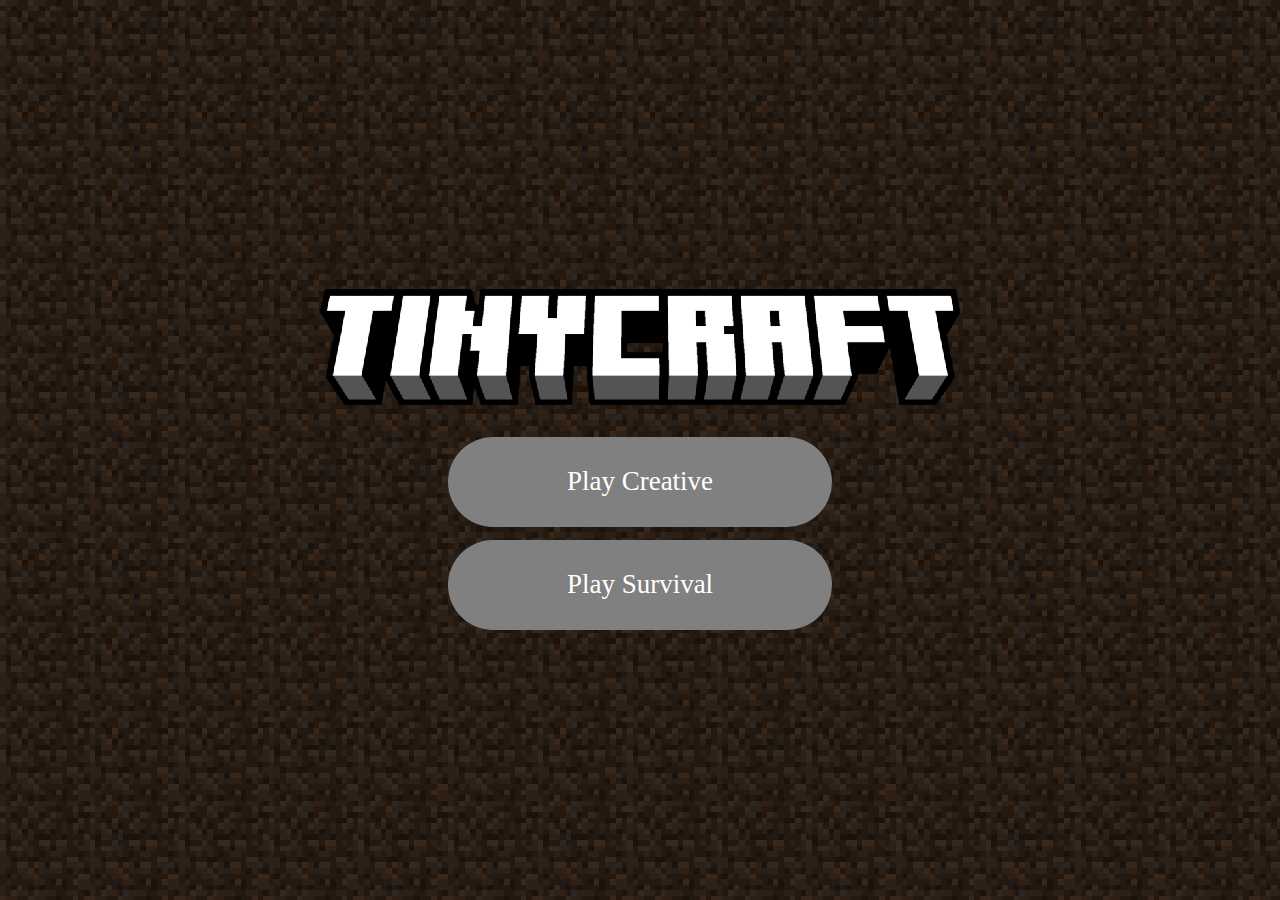
==== index.html @ 6003dbe5 "made game" ====
<!DOCTYPE html>
<html lang="en">
<head>
    <meta charset="UTF-8">
    <meta name="viewport" content="width=device-width, initial-scale=1.0">
    <title>TinyCraft</title>
    <link rel="stylesheet" href="index.css">
</head>
<body>
    <img src="/textures/menu/tinycraft.png" alt="">
    <a href="creative.html">Play Creative</a>
    <a href="#">Play Survival</a>
</body>
</html>
---- index.css ----
body {
    display: flex;
    flex-direction: column;
    background-image: url(textures/menu/dirt.png);
    image-rendering: pixelated;
    background-size: 7%;
    align-items: center;
    justify-content: center;
    height: 100vh; /* Set the height of the body to 100% of the viewport height */
    margin: 0; /* Remove default margin */
    padding: 0; /* Remove default padding */
}

img {
    width: 50%;
    margin: 2%;
}

a {
    display: flex;
    margin: 0.5%;
    width: 30%;
    height: 10%; /* This will now work as expected */
    justify-content: center;
    align-items: center;
    background-color: grey;
    border-radius: 100vh;
    text-align: center;
    text-decoration: none;
    color: white;
    font-size: 3vh;
}

@media (max-width: 400px) {
    body {
        background-size: 20%;
    }

    a {
        width: 50%;
        height: 20%;
    }

    img {
        width: 90%;
    }
}
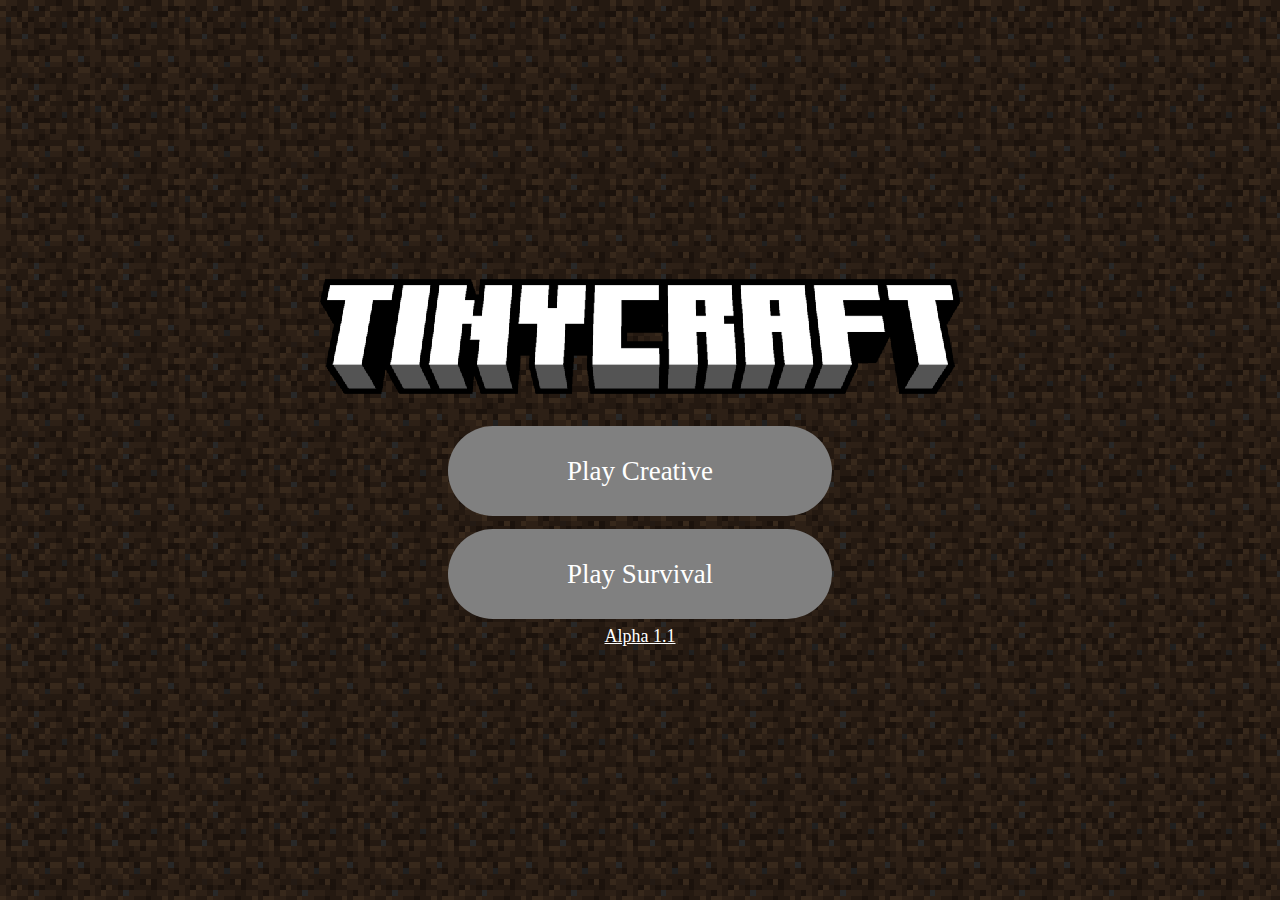
==== commit bb98a911: "Added Colored Glass Added Wool Added Terracotta Added Glazed Terracotta Added Concrete Added a chang" ====
--- a/index.html
+++ b/index.html
@@ -8,7 +8,8 @@
 </head>
 <body>
     <img src="/textures/menu/tinycraft.png" alt="">
-    <a href="creative.html">Play Creative</a>
-    <a href="#">Play Survival</a>
+    <a class="button" href="creative.html">Play Creative</a>
+    <a class="button" href="#">Play Survival</a>
+    <a href="changelog.html">Alpha 1.1</a>
 </body>
 </html>--- a/index.css
+++ b/index.css
@@ -9,6 +9,7 @@
     height: 100vh; /* Set the height of the body to 100% of the viewport height */
     margin: 0; /* Remove default margin */
     padding: 0; /* Remove default padding */
+    color: white;
 }
 
 img {
@@ -17,10 +18,15 @@
 }
 
 a {
+    color: white;
+    font-size: 2vh;
+}
+
+.button {
     display: flex;
     margin: 0.5%;
     width: 30%;
-    height: 10%; /* This will now work as expected */
+    height: 10%;
     justify-content: center;
     align-items: center;
     background-color: grey;
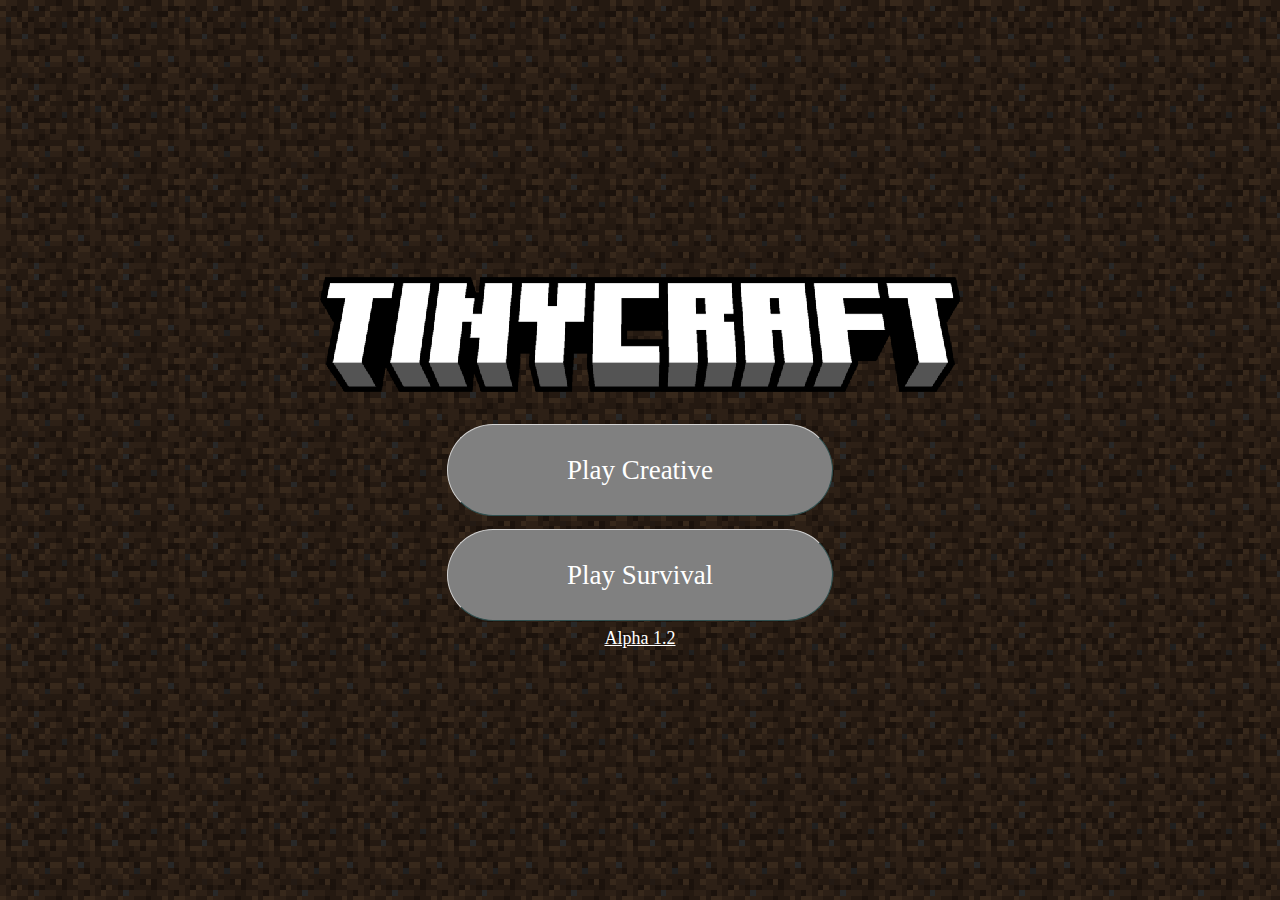
==== commit 362af50d: "Added Obsidian and Crying Obsidian Added Coarse Dirt, Dirt Path and Rooted Dirt Added Acacia Wood Ad" ====
--- a/index.html
+++ b/index.html
@@ -10,6 +10,6 @@
     <img src="/textures/menu/tinycraft.png" alt="">
     <a class="button" href="creative.html">Play Creative</a>
     <a class="button" href="#">Play Survival</a>
-    <a href="changelog.html">Alpha 1.1</a>
+    <a href="changelog.html">Alpha 1.2</a>
 </body>
 </html>--- a/index.css
+++ b/index.css
@@ -22,6 +22,18 @@
     font-size: 2vh;
 }
 
+h1 {
+    margin: 0px;
+}
+
+br {
+    margin: 10px;
+}
+
+.version {
+    width: 50%;
+}
+
 .button {
     display: flex;
     margin: 0.5%;
@@ -30,12 +42,29 @@
     justify-content: center;
     align-items: center;
     background-color: grey;
+    border-top: 1px solid lightgrey;
+    border-left: 1px solid lightgrey;
+    border-bottom: 1px solid darkslategray;
+    border-right: 1px solid darkslategray;
     border-radius: 100vh;
     text-align: center;
     text-decoration: none;
     color: white;
     font-size: 3vh;
 }
+
+.button:hover {
+    background-color: rgb(164, 164, 164);
+}
+
+.button:active {
+    background-color: grey;
+    border-bottom: 1px solid lightgrey;
+    border-right: 1px solid lightgrey;
+    border-top: 1px solid darkslategray;
+    border-left: 1px solid darkslategray;
+}
+
 
 @media (max-width: 400px) {
     body {
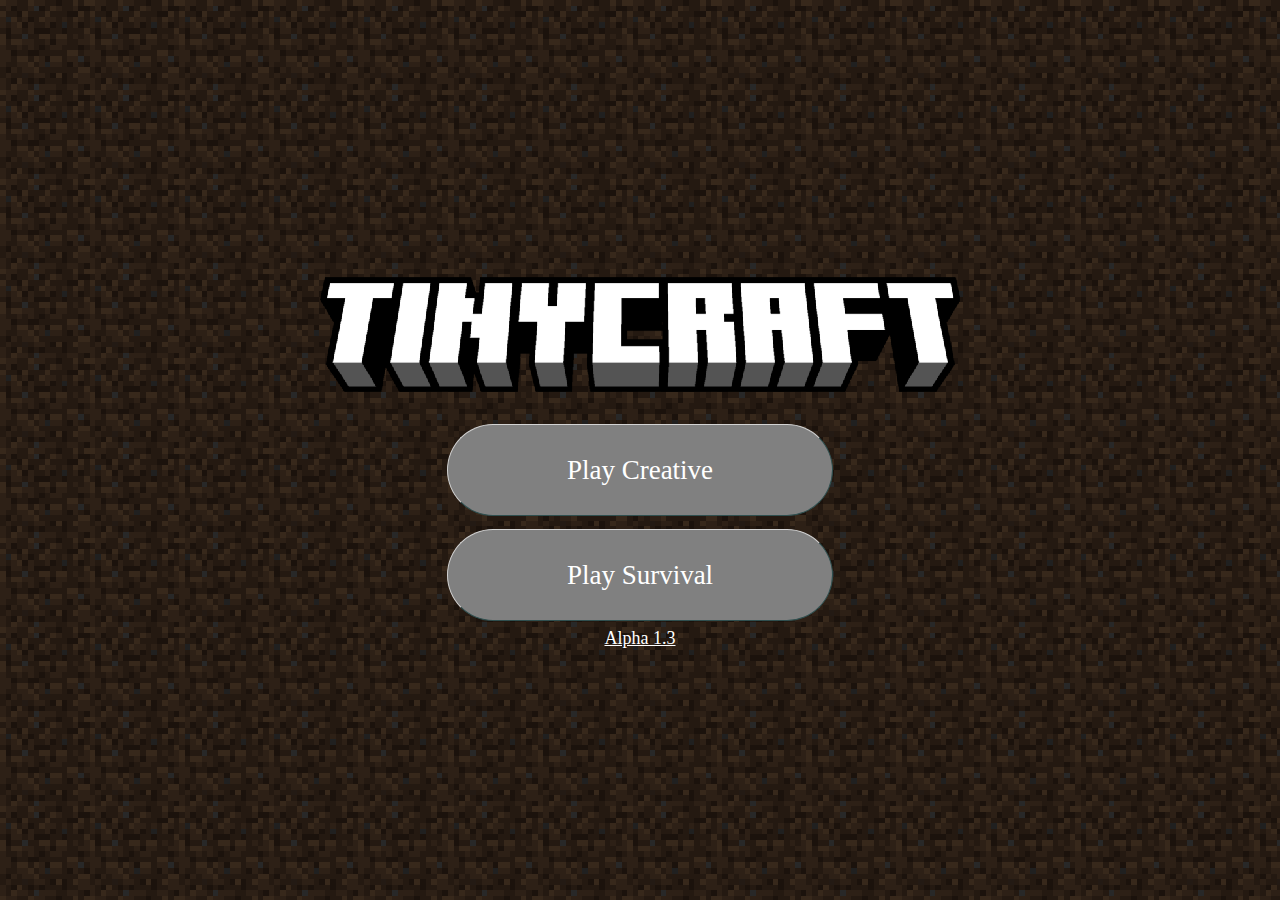
==== commit 7f5c4607: "published version one dot three" ====
--- a/index.html
+++ b/index.html
@@ -1,15 +1,15 @@
-<!DOCTYPE html>
-<html lang="en">
-<head>
-    <meta charset="UTF-8">
-    <meta name="viewport" content="width=device-width, initial-scale=1.0">
-    <title>TinyCraft</title>
-    <link rel="stylesheet" href="index.css">
-</head>
-<body>
-    <img src="/textures/menu/tinycraft.png" alt="">
-    <a class="button" href="creative.html">Play Creative</a>
-    <a class="button" href="#">Play Survival</a>
-    <a href="changelog.html">Alpha 1.2</a>
-</body>
+<!DOCTYPE html>
+<html lang="en">
+<head>
+    <meta charset="UTF-8">
+    <meta name="viewport" content="width=device-width, initial-scale=1.0">
+    <title>TinyCraft</title>
+    <link rel="stylesheet" href="index.css">
+</head>
+<body>
+    <img src="/textures/menu/tinycraft.png" alt="">
+    <a class="button" href="creative.html">Play Creative</a>
+    <a class="button" href="#">Play Survival</a>
+    <a href="changelog.html">Alpha 1.3</a>
+</body>
 </html>--- a/index.css
+++ b/index.css
@@ -1,82 +1,82 @@
-body {
-    display: flex;
-    flex-direction: column;
-    background-image: url(textures/menu/dirt.png);
-    image-rendering: pixelated;
-    background-size: 7%;
-    align-items: center;
-    justify-content: center;
-    height: 100vh; /* Set the height of the body to 100% of the viewport height */
-    margin: 0; /* Remove default margin */
-    padding: 0; /* Remove default padding */
-    color: white;
-}
-
-img {
-    width: 50%;
-    margin: 2%;
-}
-
-a {
-    color: white;
-    font-size: 2vh;
-}
-
-h1 {
-    margin: 0px;
-}
-
-br {
-    margin: 10px;
-}
-
-.version {
-    width: 50%;
-}
-
-.button {
-    display: flex;
-    margin: 0.5%;
-    width: 30%;
-    height: 10%;
-    justify-content: center;
-    align-items: center;
-    background-color: grey;
-    border-top: 1px solid lightgrey;
-    border-left: 1px solid lightgrey;
-    border-bottom: 1px solid darkslategray;
-    border-right: 1px solid darkslategray;
-    border-radius: 100vh;
-    text-align: center;
-    text-decoration: none;
-    color: white;
-    font-size: 3vh;
-}
-
-.button:hover {
-    background-color: rgb(164, 164, 164);
-}
-
-.button:active {
-    background-color: grey;
-    border-bottom: 1px solid lightgrey;
-    border-right: 1px solid lightgrey;
-    border-top: 1px solid darkslategray;
-    border-left: 1px solid darkslategray;
-}
-
-
-@media (max-width: 400px) {
-    body {
-        background-size: 20%;
-    }
-
-    a {
-        width: 50%;
-        height: 20%;
-    }
-
-    img {
-        width: 90%;
-    }
-}
+body {
+    display: flex;
+    flex-direction: column;
+    background-image: url(textures/menu/dirt.png);
+    image-rendering: pixelated;
+    background-size: 7%;
+    align-items: center;
+    justify-content: center;
+    height: 100vh; /* Set the height of the body to 100% of the viewport height */
+    margin: 0; /* Remove default margin */
+    padding: 0; /* Remove default padding */
+    color: white;
+}
+
+img {
+    width: 50%;
+    margin: 2%;
+}
+
+a {
+    color: white;
+    font-size: 2vh;
+}
+
+h1 {
+    margin: 0px;
+}
+
+br {
+    margin: 10px;
+}
+
+.version {
+    width: 50%;
+}
+
+.button {
+    display: flex;
+    margin: 0.5%;
+    width: 30%;
+    height: 10%;
+    justify-content: center;
+    align-items: center;
+    background-color: grey;
+    border-top: 1px solid lightgrey;
+    border-left: 1px solid lightgrey;
+    border-bottom: 1px solid darkslategray;
+    border-right: 1px solid darkslategray;
+    border-radius: 100vh;
+    text-align: center;
+    text-decoration: none;
+    color: white;
+    font-size: 3vh;
+}
+
+.button:hover {
+    background-color: rgb(164, 164, 164);
+}
+
+.button:active {
+    background-color: grey;
+    border-bottom: 1px solid lightgrey;
+    border-right: 1px solid lightgrey;
+    border-top: 1px solid darkslategray;
+    border-left: 1px solid darkslategray;
+}
+
+
+@media (max-width: 400px) {
+    body {
+        background-size: 20%;
+    }
+
+    a {
+        width: 50%;
+        height: 20%;
+    }
+
+    img {
+        width: 90%;
+    }
+}
